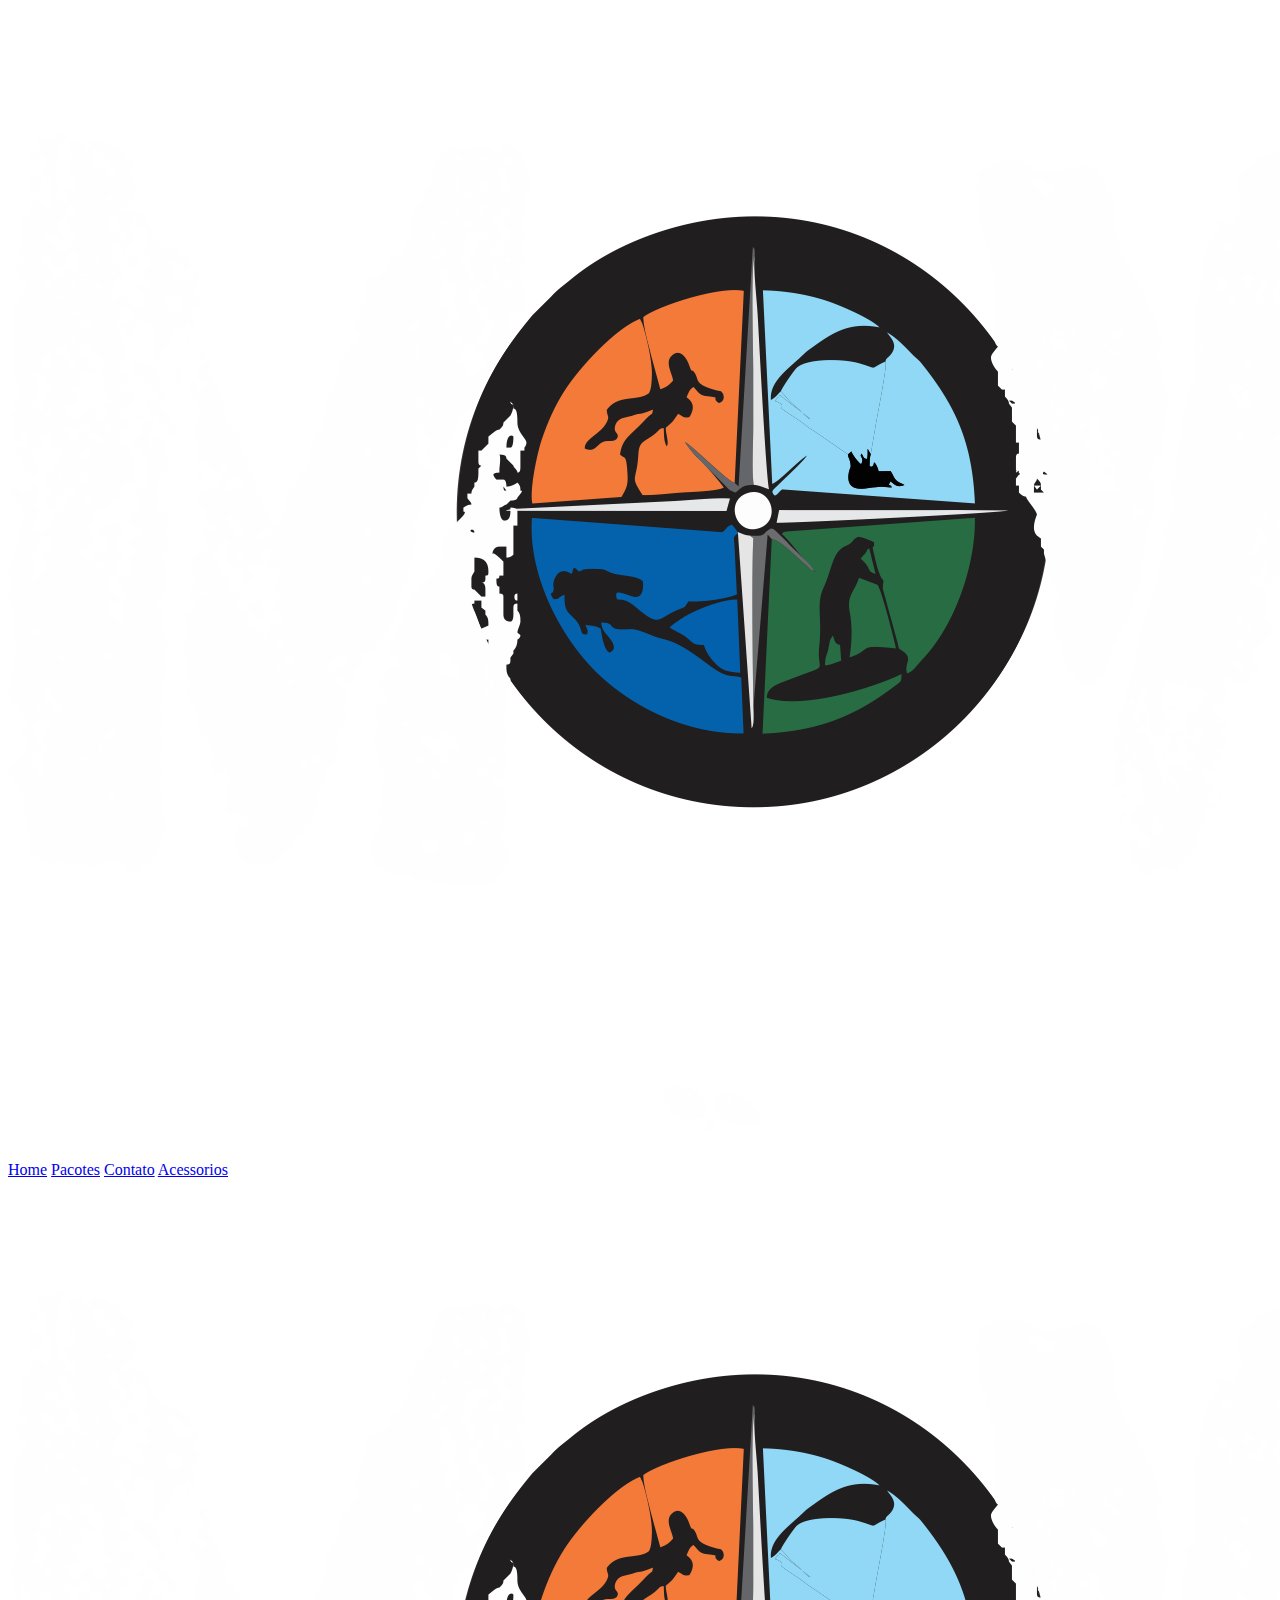
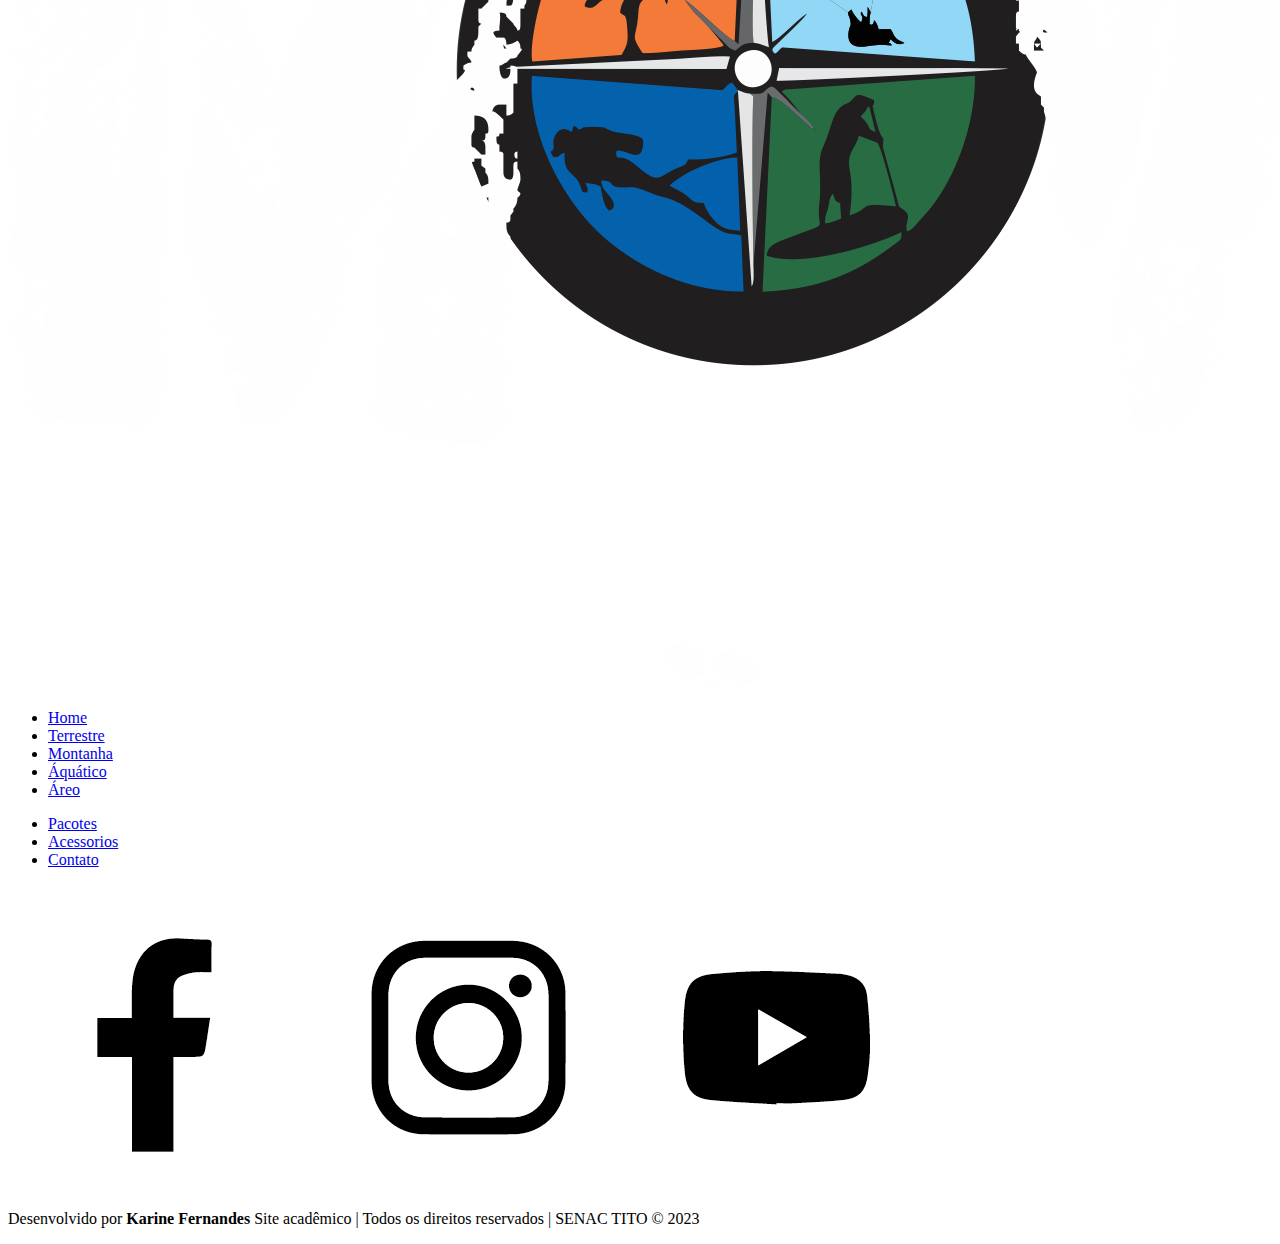
==== acessorios.html @ 0ac5509e "site radical" ====
<!DOCTYPE html>
<html lang="pt-br">
<head>
    <meta charset="UTF-8">
    <meta http-equiv="X-UA-Compatible" content="IE=edge">
    <meta name="viewport" content="width=device-width, initial-scale=1.0">
    <title>Document</title>
</head>
<body>
    <header id="topo">
        <div>
            <h1>
                <a href="index.html"><img src="imagem/logo.png" alt="logotipo"></a>
            </h1>
            <nav>
                <a href="index.html" tabindex="1">Home</a>
                <a href="pacotes.html" tabindex="3">Pacotes</a>
                <a href="contato.html" tabindex="2">Contato</a>
                <a href="acessorios.html" tabindex="4">Acessorios</a>
            </nav>
        </div>
    </header>

    <main>
    
    </main>

    <footer class="rodape">
        <div class="rodape_conteudo">
            <div class="logo_rodape">
                <a href="index.html"><img src="imagem/logo.png" alt="logotipo"></a>
            </div>
            <div class="menu_rodape">
                <ul>
                    <li><a href="index.html">Home</a></li>
                    <li><a href="#">Terrestre</a></li>
                    <li><a href="#">Montanha</a></li>
                    <li><a href="#">Áquático</a></li>
                    <li><a href="#">Áreo</a></li>
                </ul>
            </div>

            <div class="menu_rodape">
                <ul>
                    <li><a href="pacotes.html">Pacotes</a></li>
                    <li><a href="acessorios.html">Acessorios</a></li>
                    <li><a href="contato.html">Contato</a></li>
                </ul>
            </div>

            <div class="redes">
                <aside>
                    <img src="imagem/facebook.png" alt=" logo do Facebook">
                    <img src="imagem/insta.png" alt=" logo do Instagram">
                    <img src="imagem/youtube.png" alt=" logo do Youtube">
                </aside>
            </div>
        </div>

        <div class="assinatura">
            <p>Desenvolvido por <b>Karine Fernandes</b> Site acadêmico | Todos os direitos reservados | SENAC TITO &copy; 2023</p>
        </div>
    </footer>


</body>
</html>
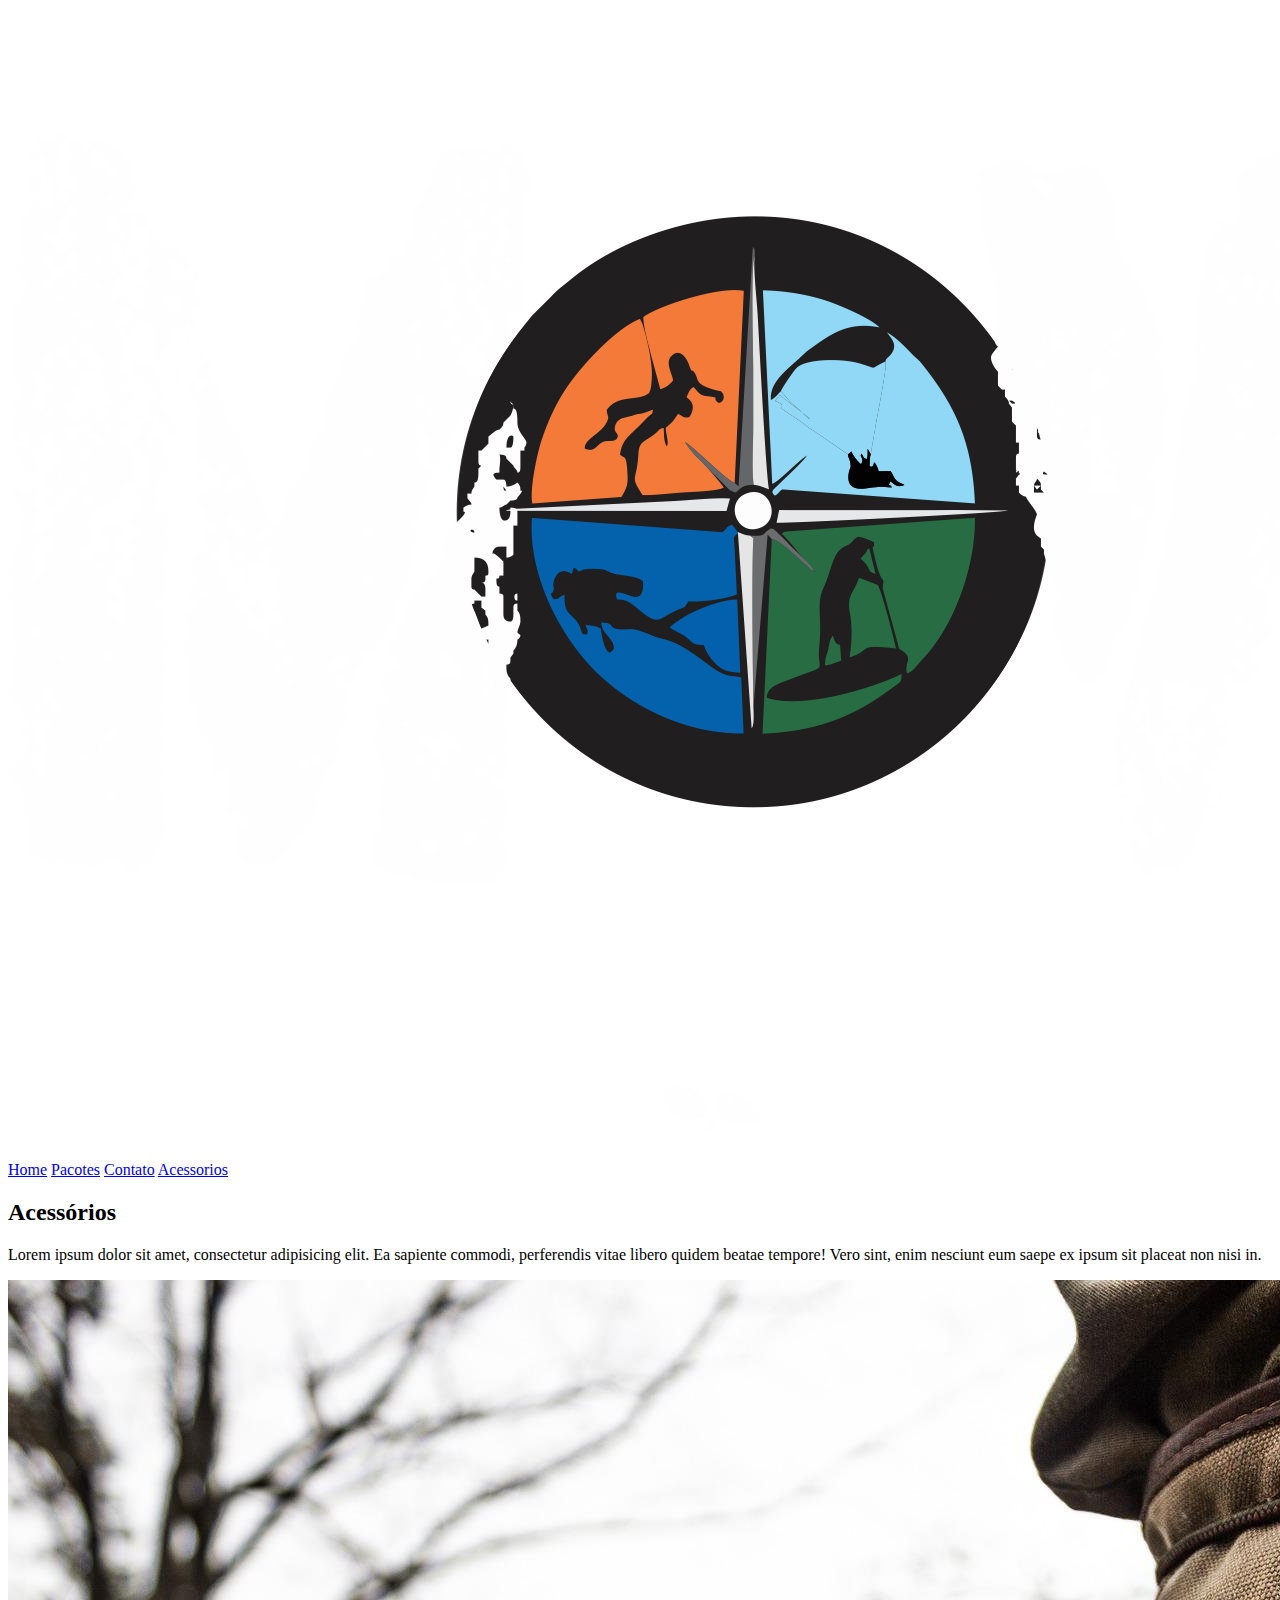
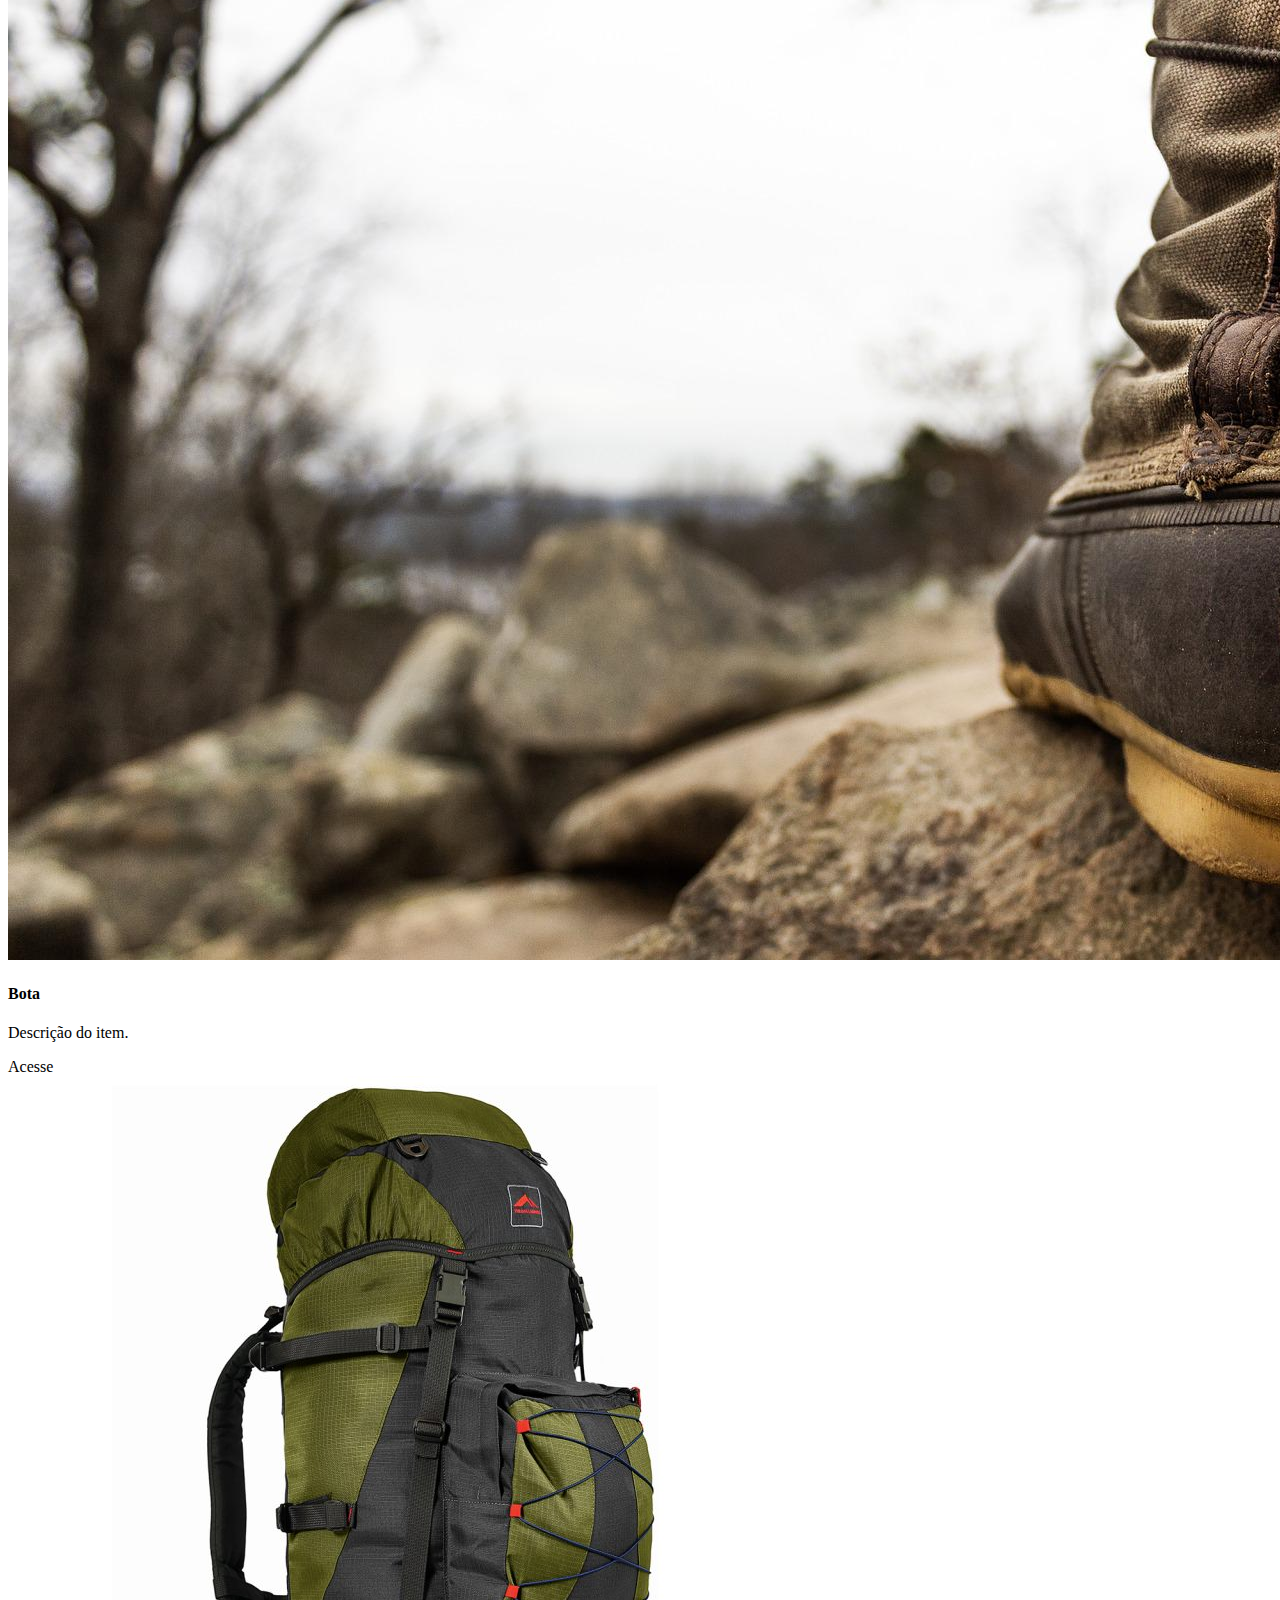
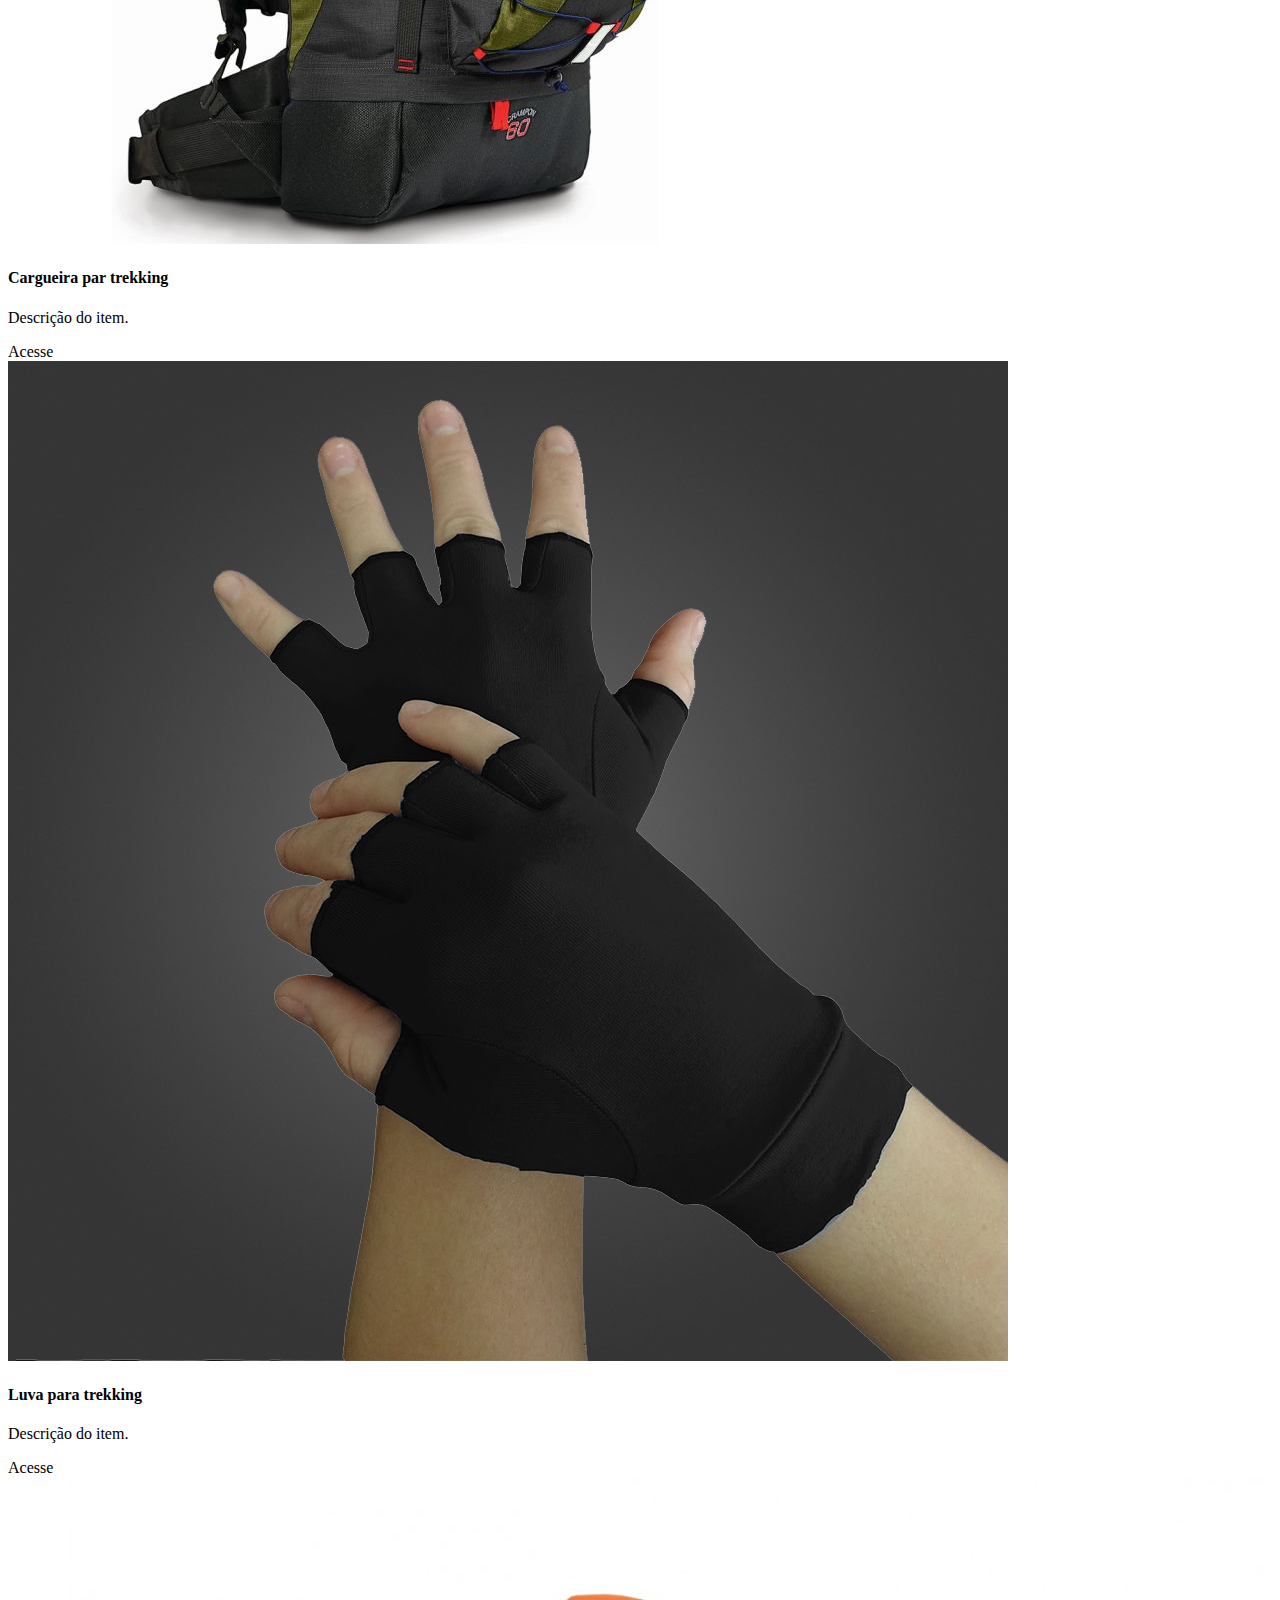
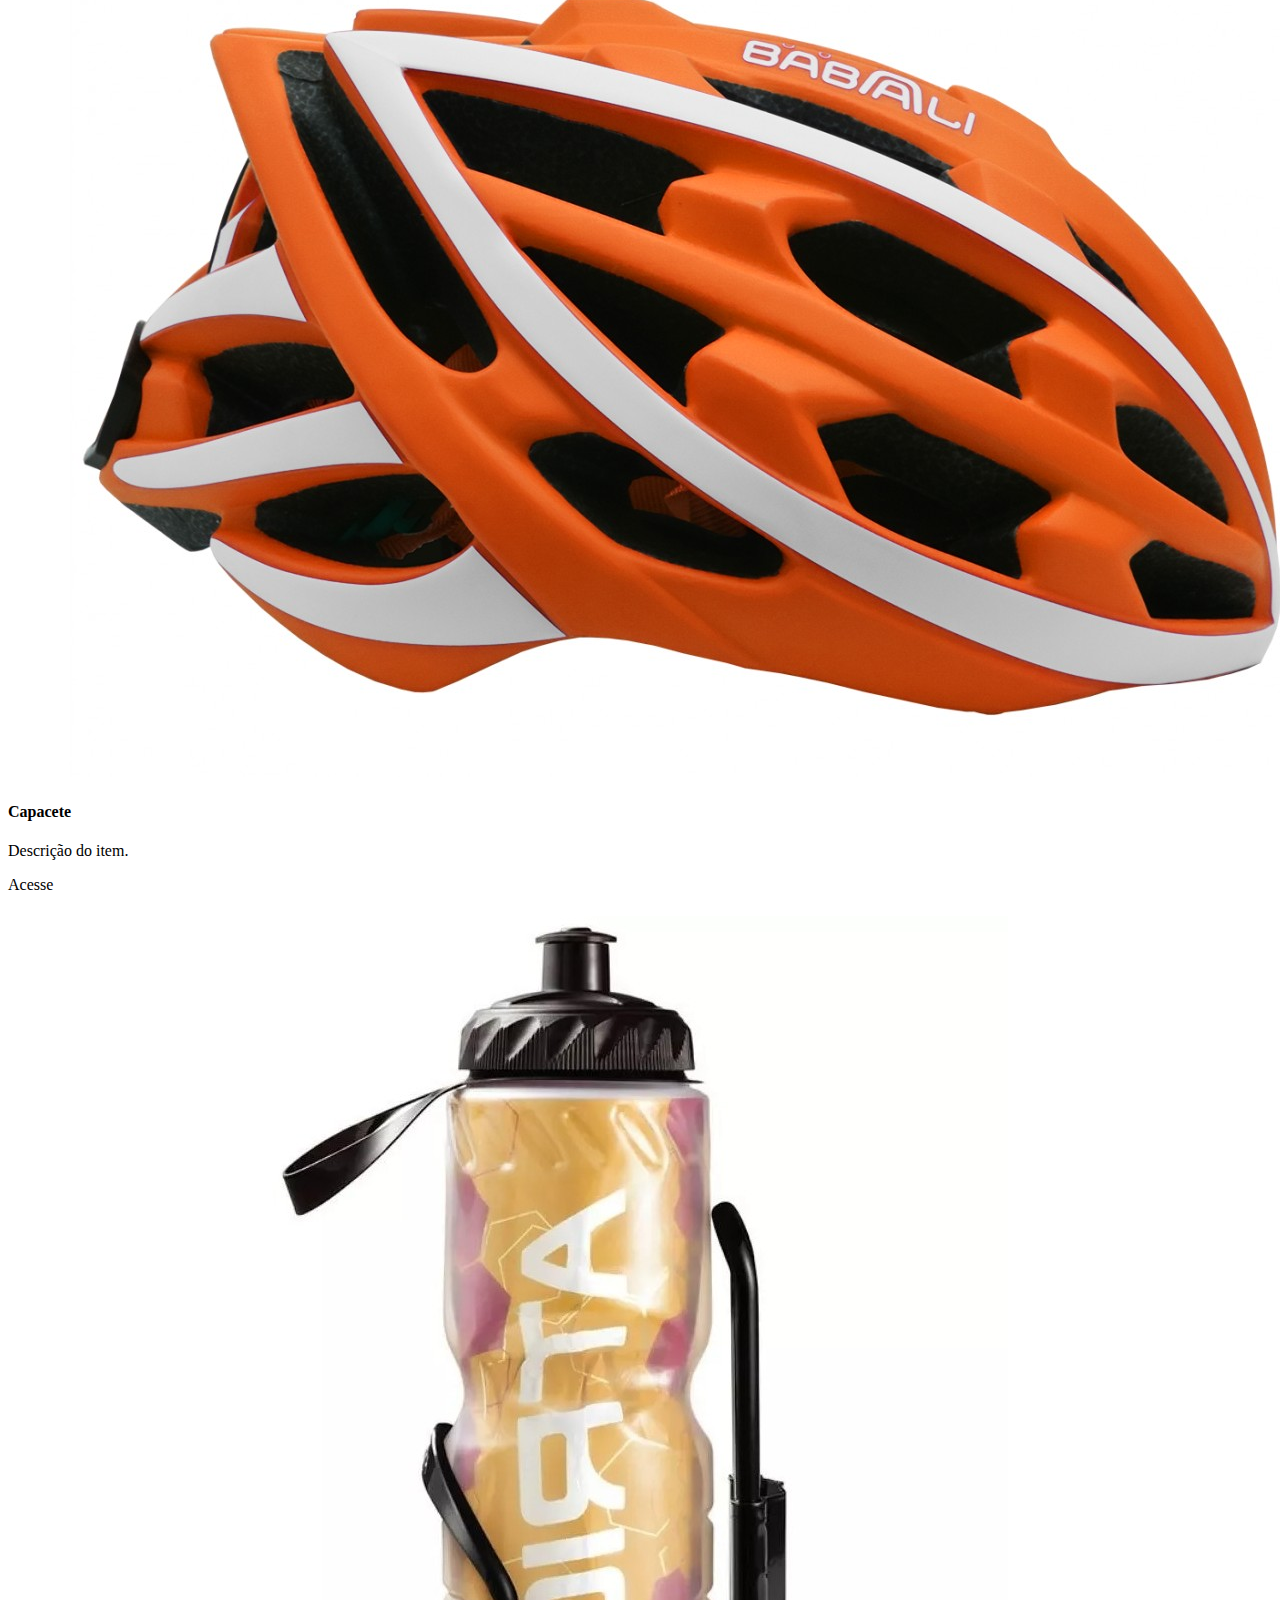
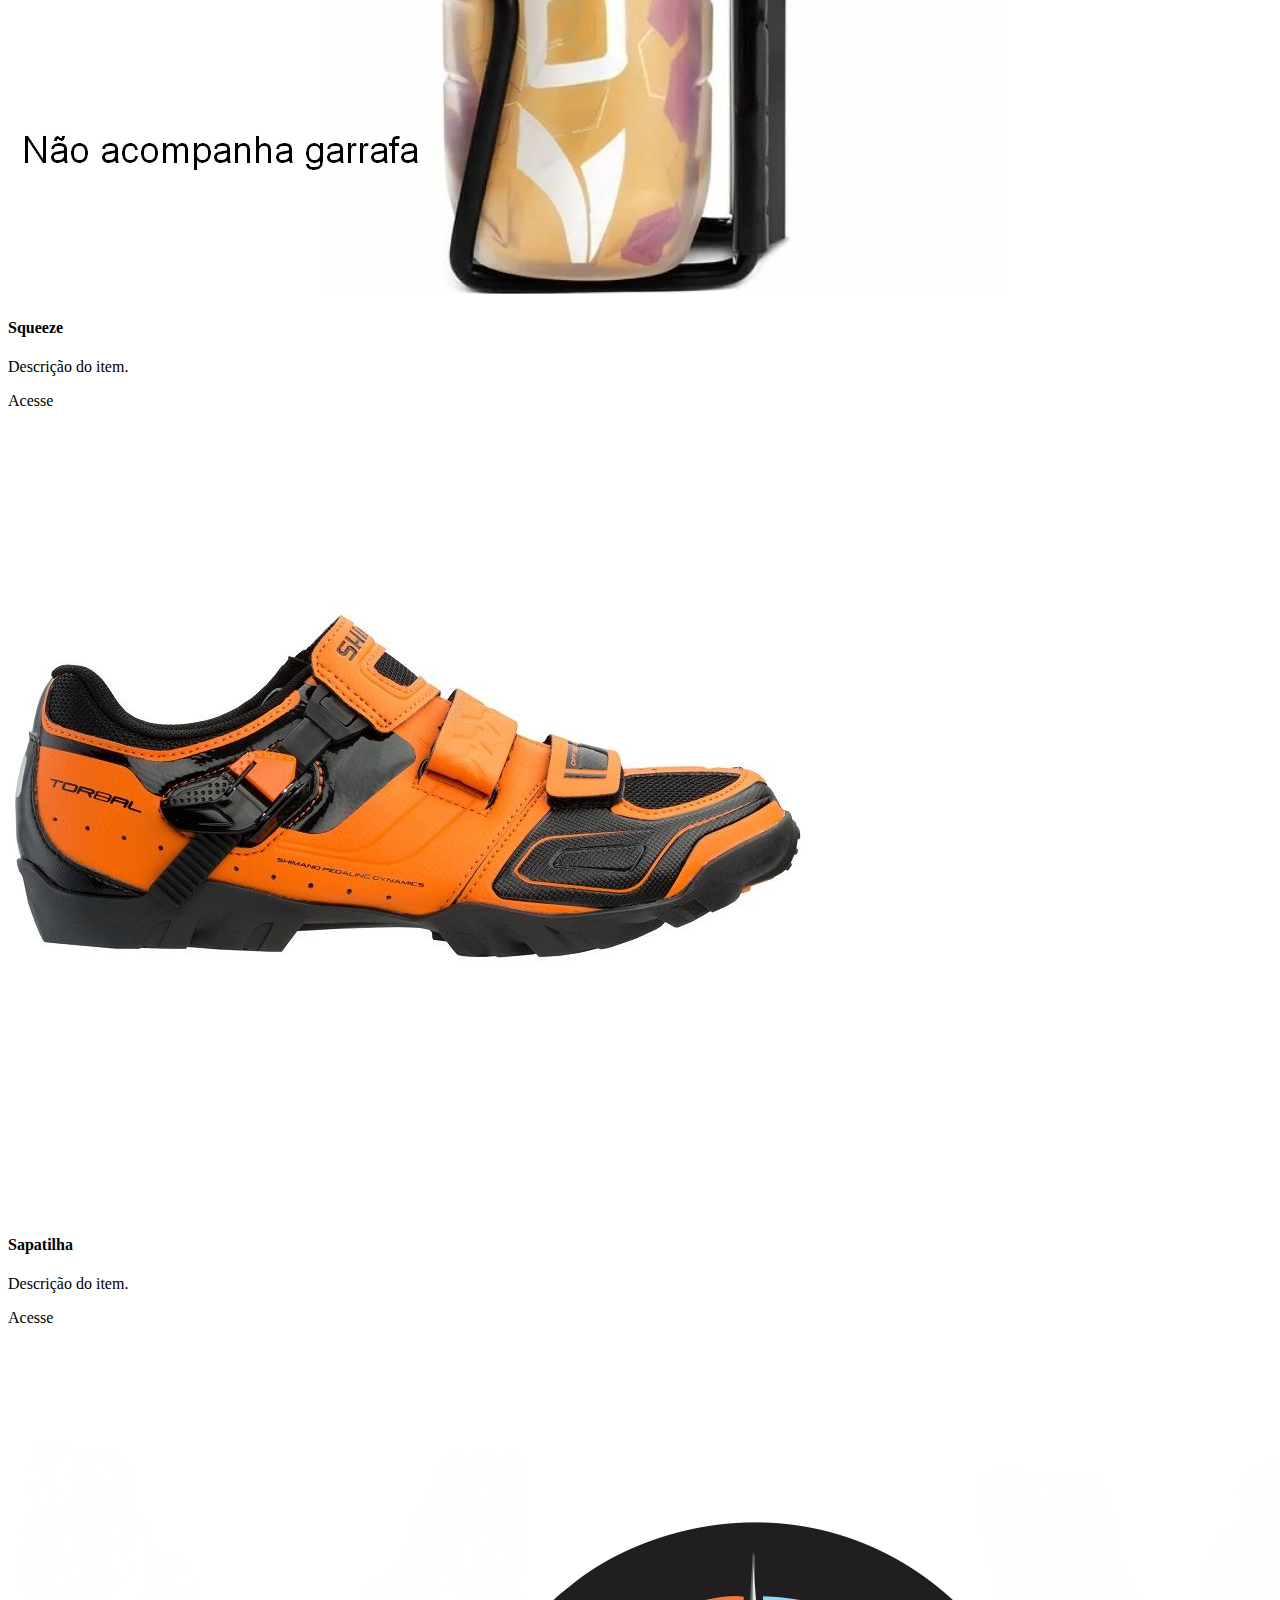
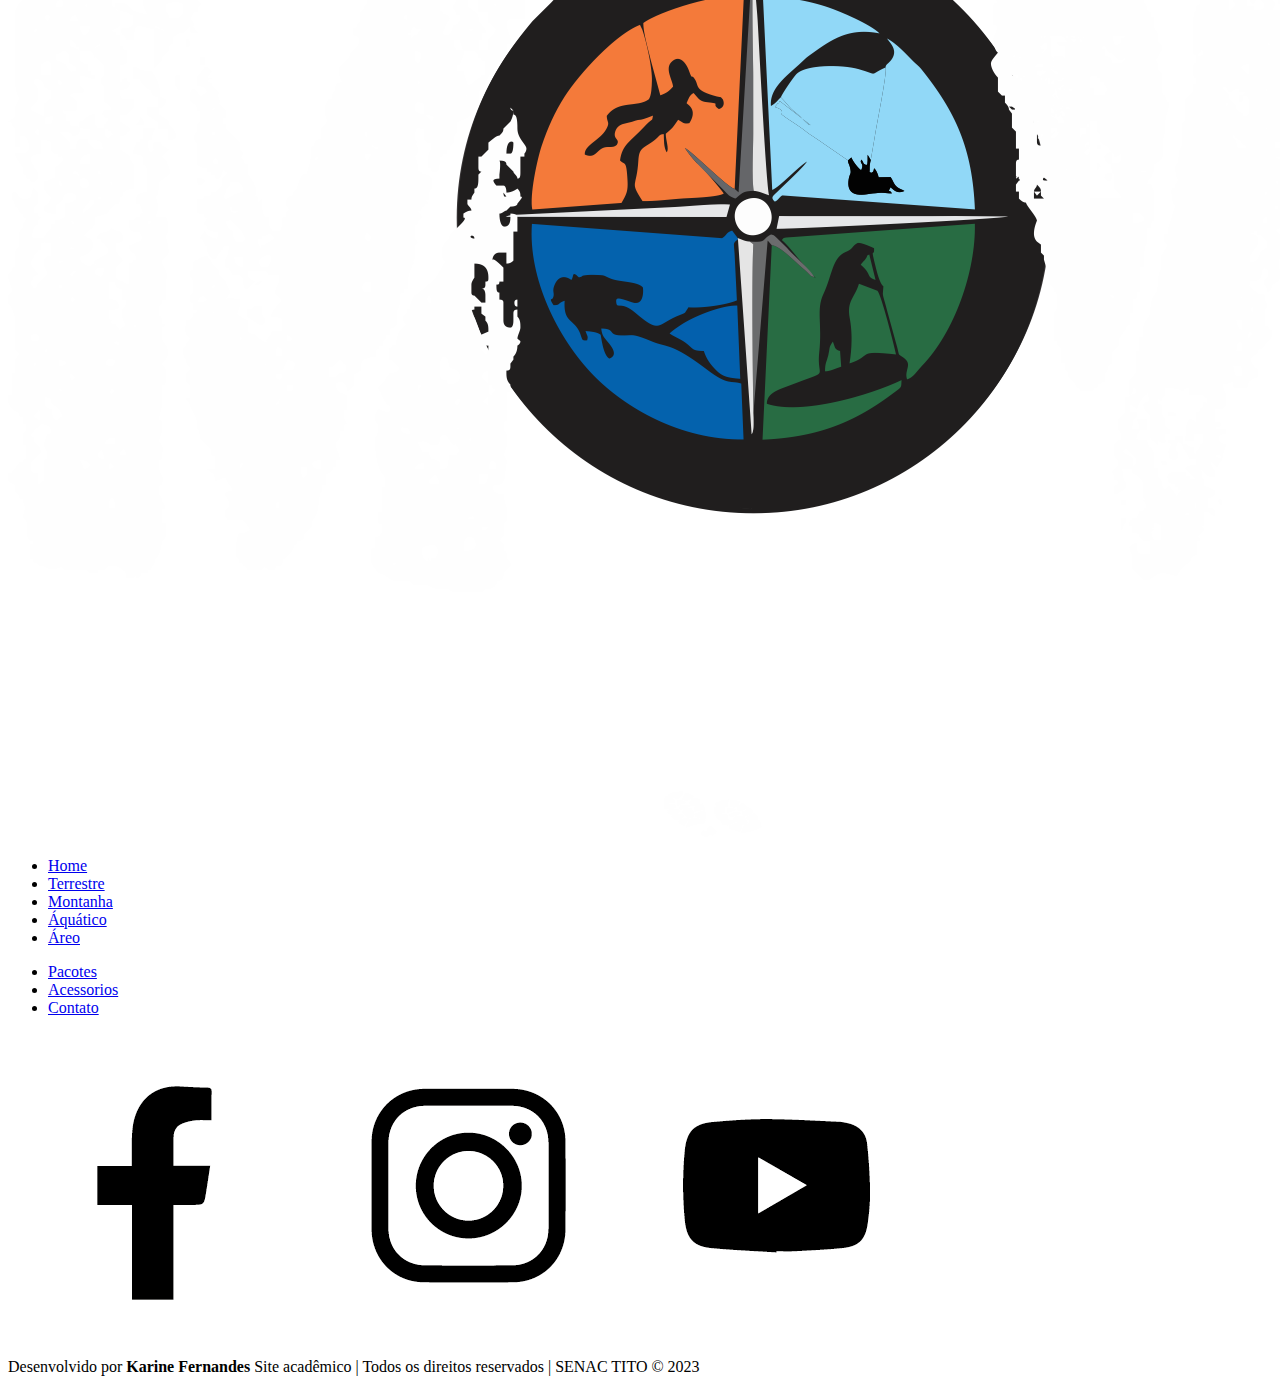
==== commit 01b6f99a: "pastas" ====
--- a/acessorios.html
+++ b/acessorios.html
@@ -1,11 +1,13 @@
 <!DOCTYPE html>
 <html lang="pt-br">
+
 <head>
     <meta charset="UTF-8">
     <meta http-equiv="X-UA-Compatible" content="IE=edge">
     <meta name="viewport" content="width=device-width, initial-scale=1.0">
     <title>Document</title>
 </head>
+
 <body>
     <header id="topo">
         <div>
@@ -21,8 +23,78 @@
         </div>
     </header>
 
-    <main>
-    
+    <main id="conteudo">
+        <div class="conteudo-info">
+            <article>
+                <h2 class="titulo">Acessórios</h2>
+                <p>Lorem ipsum dolor sit amet, consectetur adipisicing elit. Ea sapiente commodi, perferendis vitae
+                    libero quidem beatae tempore! Vero sint, enim nesciunt eum saepe ex ipsum sit placeat non nisi in.
+                </p>
+                <div class="acessorios">
+
+                    <div class="produtos">
+                        <div class="img-produto">
+                            <img src="imagem/bota.jpg" alt="produto bota">
+                        </div>
+                        <h4>Bota</h4>
+                        <p>Descrição do item.</p>
+                        <div class="acesse">Acesse</div>
+                    </div>
+
+                    <div class="produtos">
+                        <div class="img-produto">
+                            <img src="imagem/mochila.jpg" alt="produto mochila">
+                        </div>
+                        <h4>Cargueira par trekking</h4>
+                        <p>Descrição do item.</p>
+                        <div class="acesse">Acesse</div>
+                    </div>
+
+                    <div class="produtos">
+                        <div class="img-produto">
+                            <img src="imagem/luvas.jpg" alt="produto luva">
+                        </div>
+                        <h4>Luva para trekking</h4>
+                        <p>Descrição do item.</p>
+                        <div class="acesse">Acesse</div>
+                    </div>
+                </div>
+
+
+                <div class="acessorios">
+
+                    <div class="produtos">
+                        <div class="img-produto">
+                            <img src="imagem/capacete.jpg" alt="produto capacete">
+                        </div>
+                        <h4>Capacete</h4>
+                        <p>Descrição do item.</p>
+                        <div class="acesse">Acesse</div>
+                    </div>
+
+                    <div class="produtos">
+                        <div class="img-produto">
+                            <img src="imagem/squeeze.jpg" alt="produto squeeze">
+                        </div>
+                        <h4>Squeeze</h4>
+                        <p>Descrição do item.</p>
+                        <div class="acesse">Acesse</div>
+                    </div>
+
+                    <div class="produtos">
+                        <div class="img-produto">
+                            <img src="imagem/sapatilha-escalada.jpg" alt="produto sapatila para escalada">
+                        </div>
+                        <h4>Sapatilha</h4>
+                        <p>Descrição do item.</p>
+                        <div class="acesse">Acesse</div>
+                    </div>
+
+                </div>
+
+            </article>
+        </div>
+
     </main>
 
     <footer class="rodape">
@@ -58,10 +130,12 @@
         </div>
 
         <div class="assinatura">
-            <p>Desenvolvido por <b>Karine Fernandes</b> Site acadêmico | Todos os direitos reservados | SENAC TITO &copy; 2023</p>
+            <p>Desenvolvido por <b>Karine Fernandes</b> Site acadêmico | Todos os direitos reservados | SENAC TITO
+                &copy; 2023</p>
         </div>
     </footer>
 
 
 </body>
+
 </html>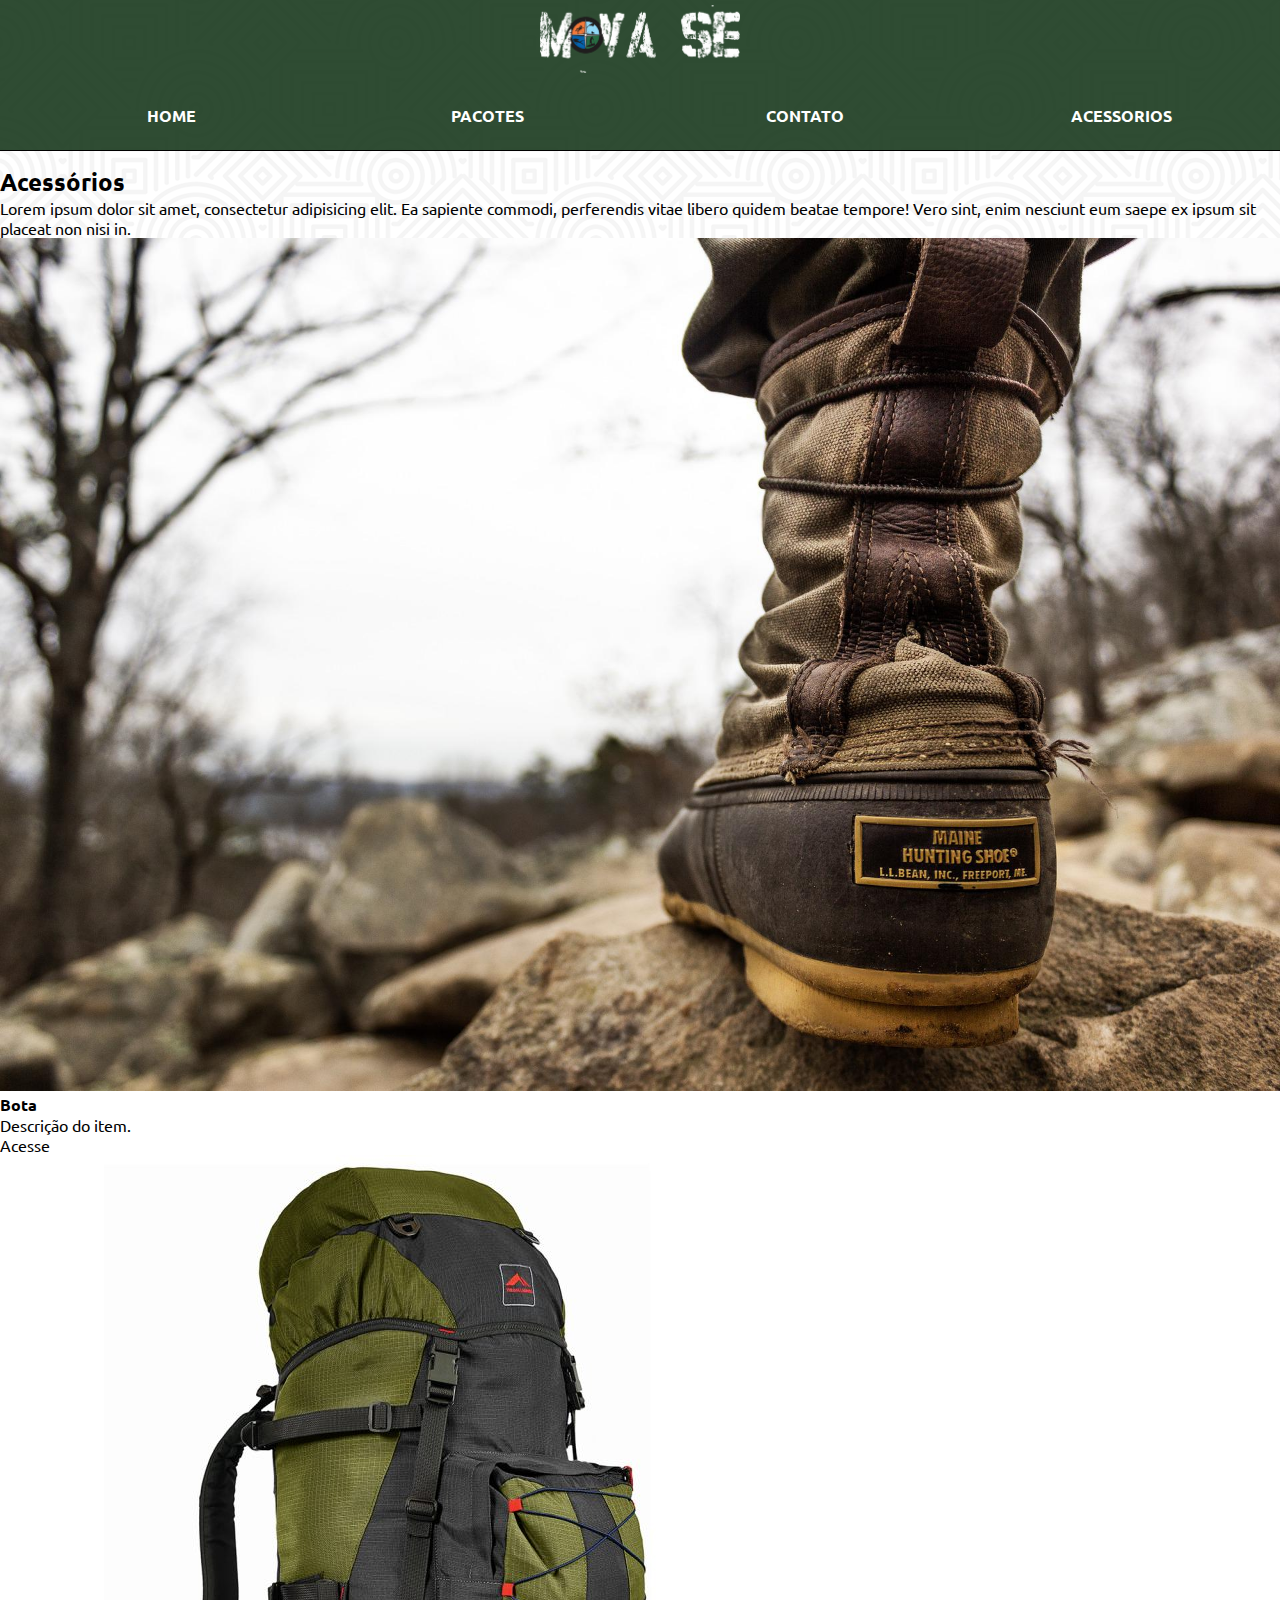
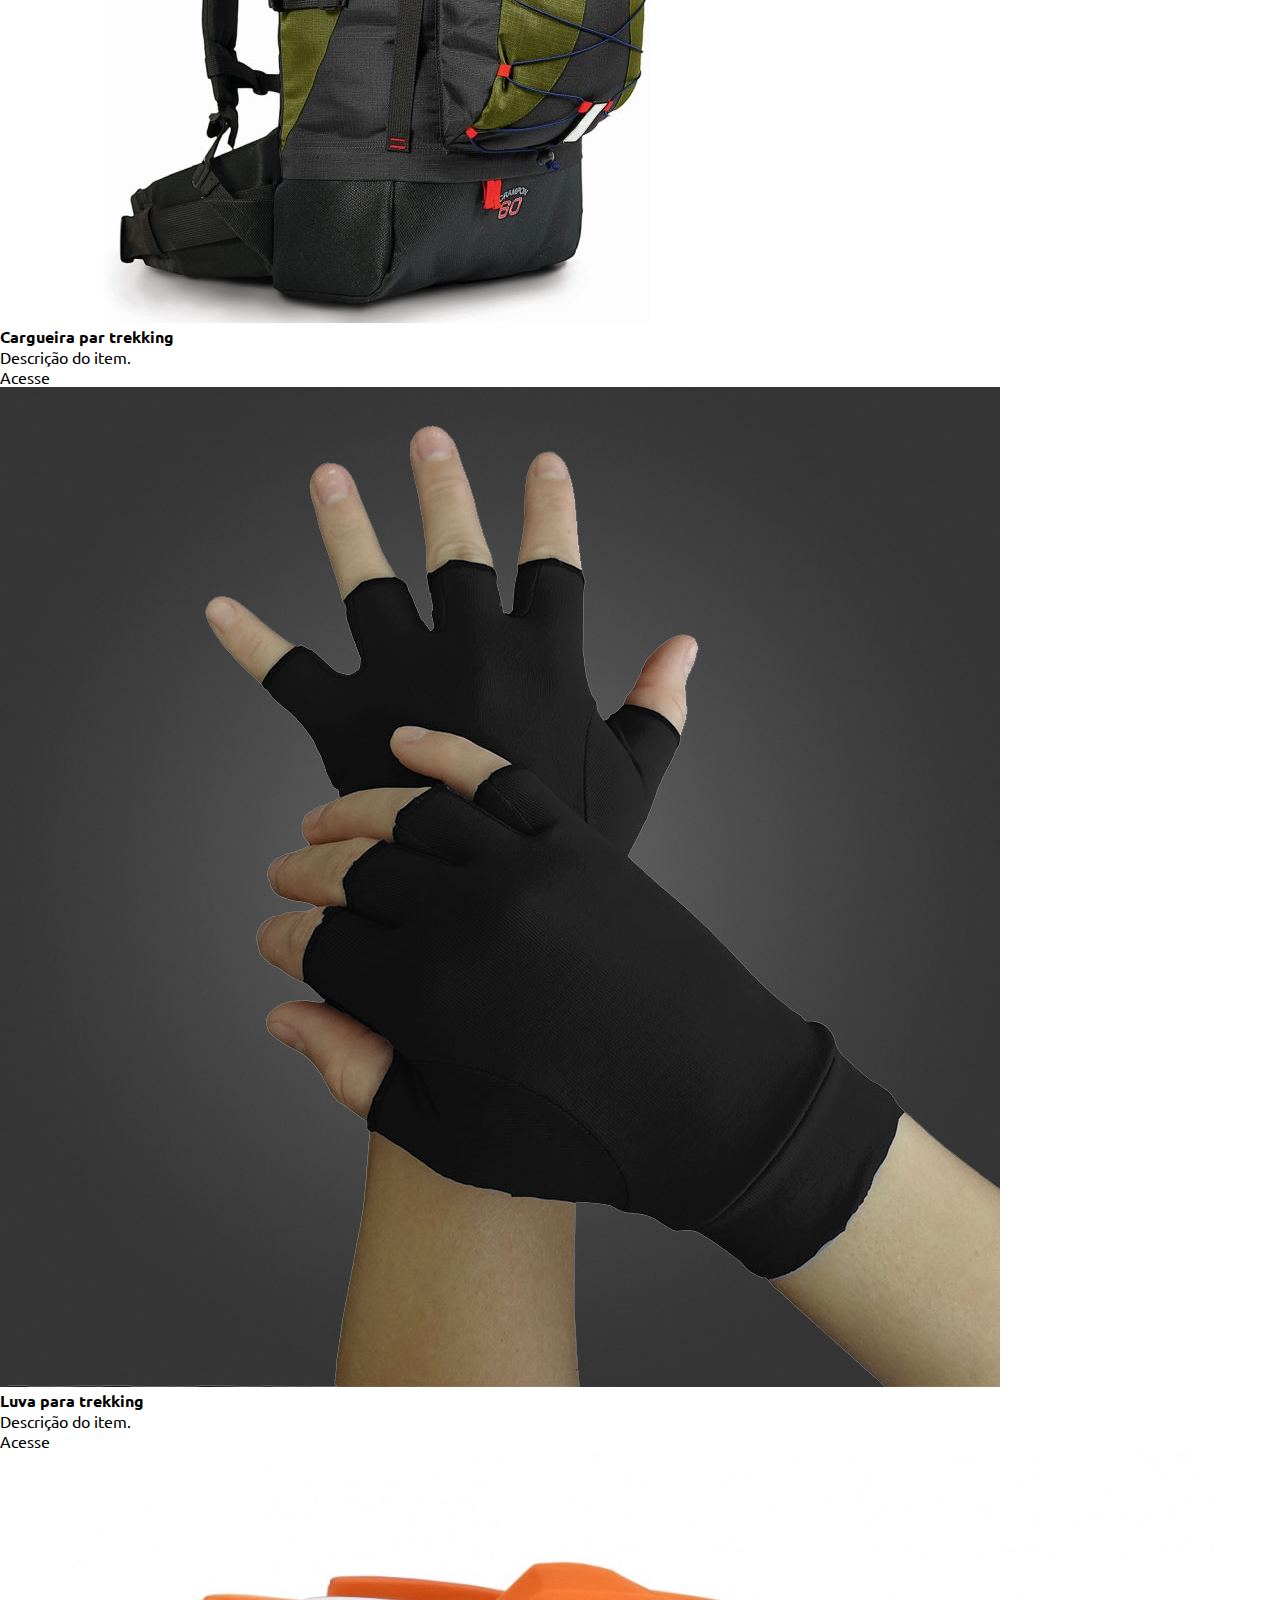
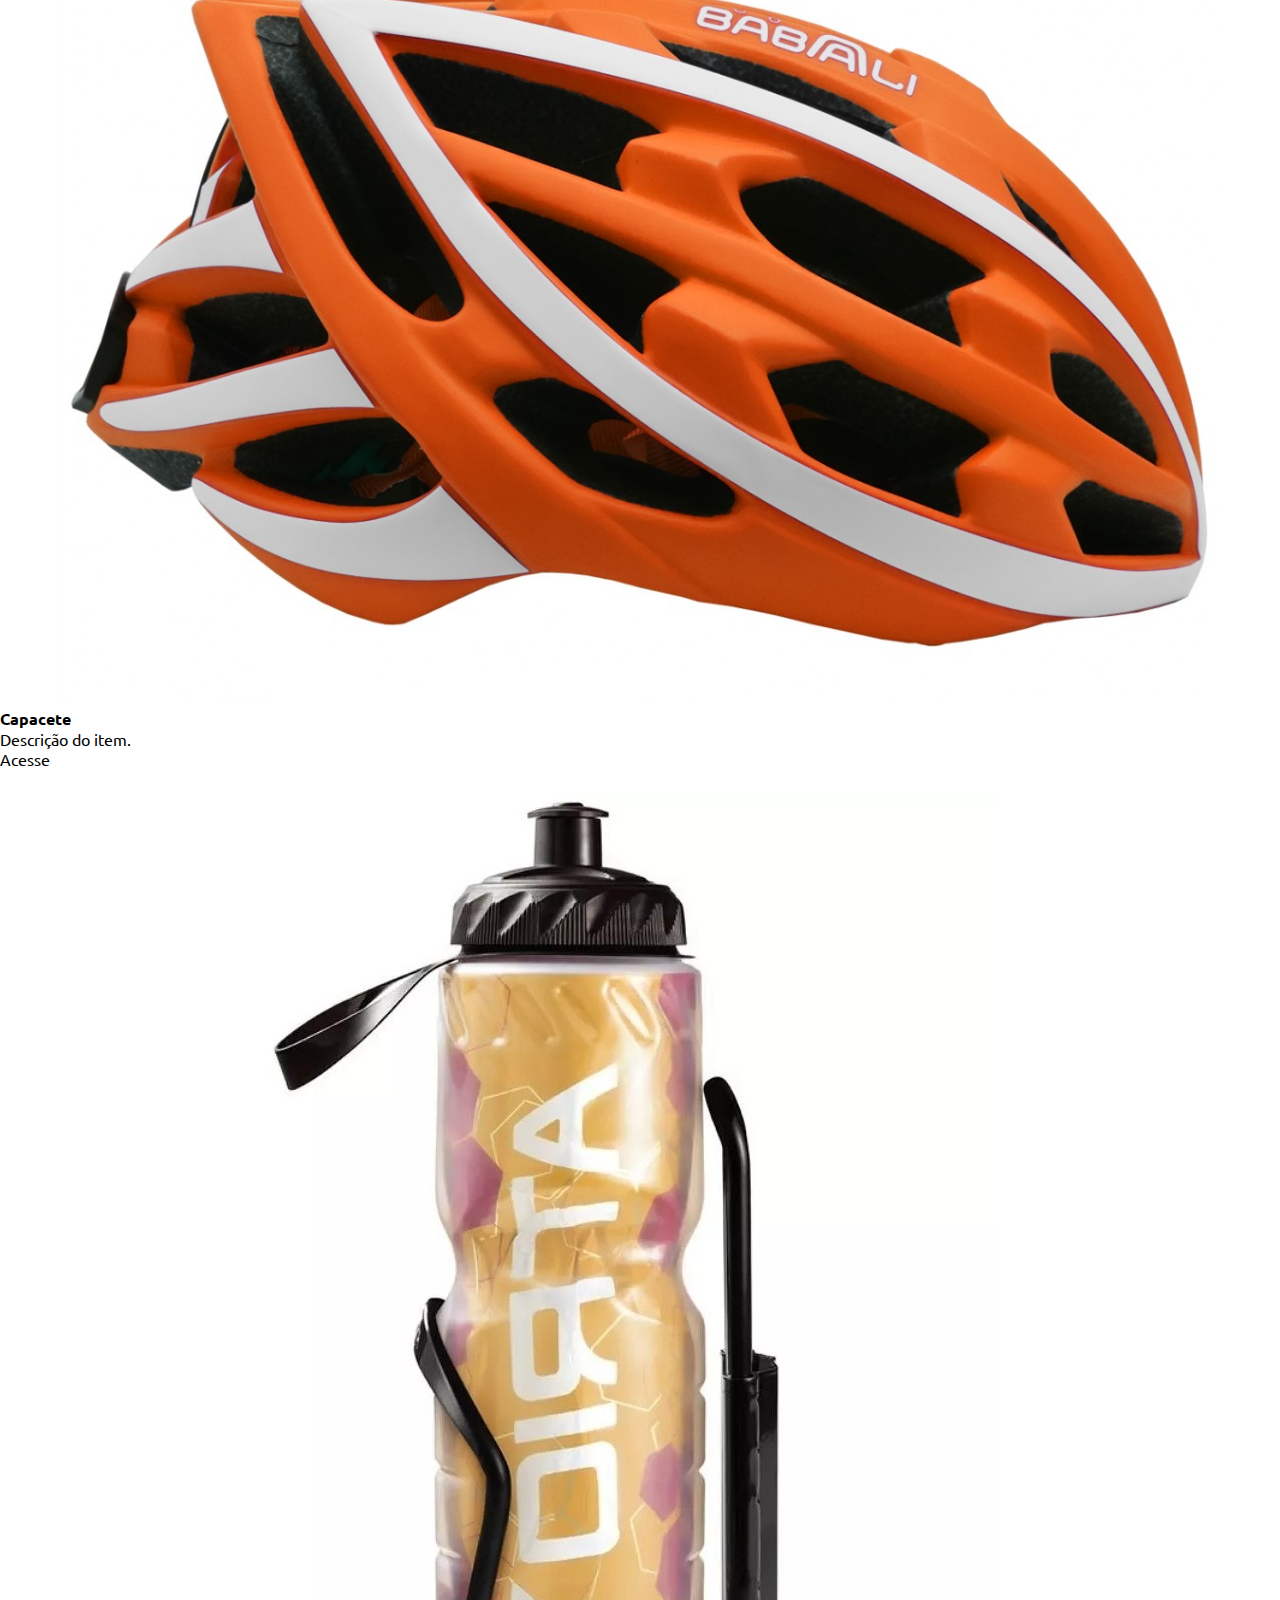
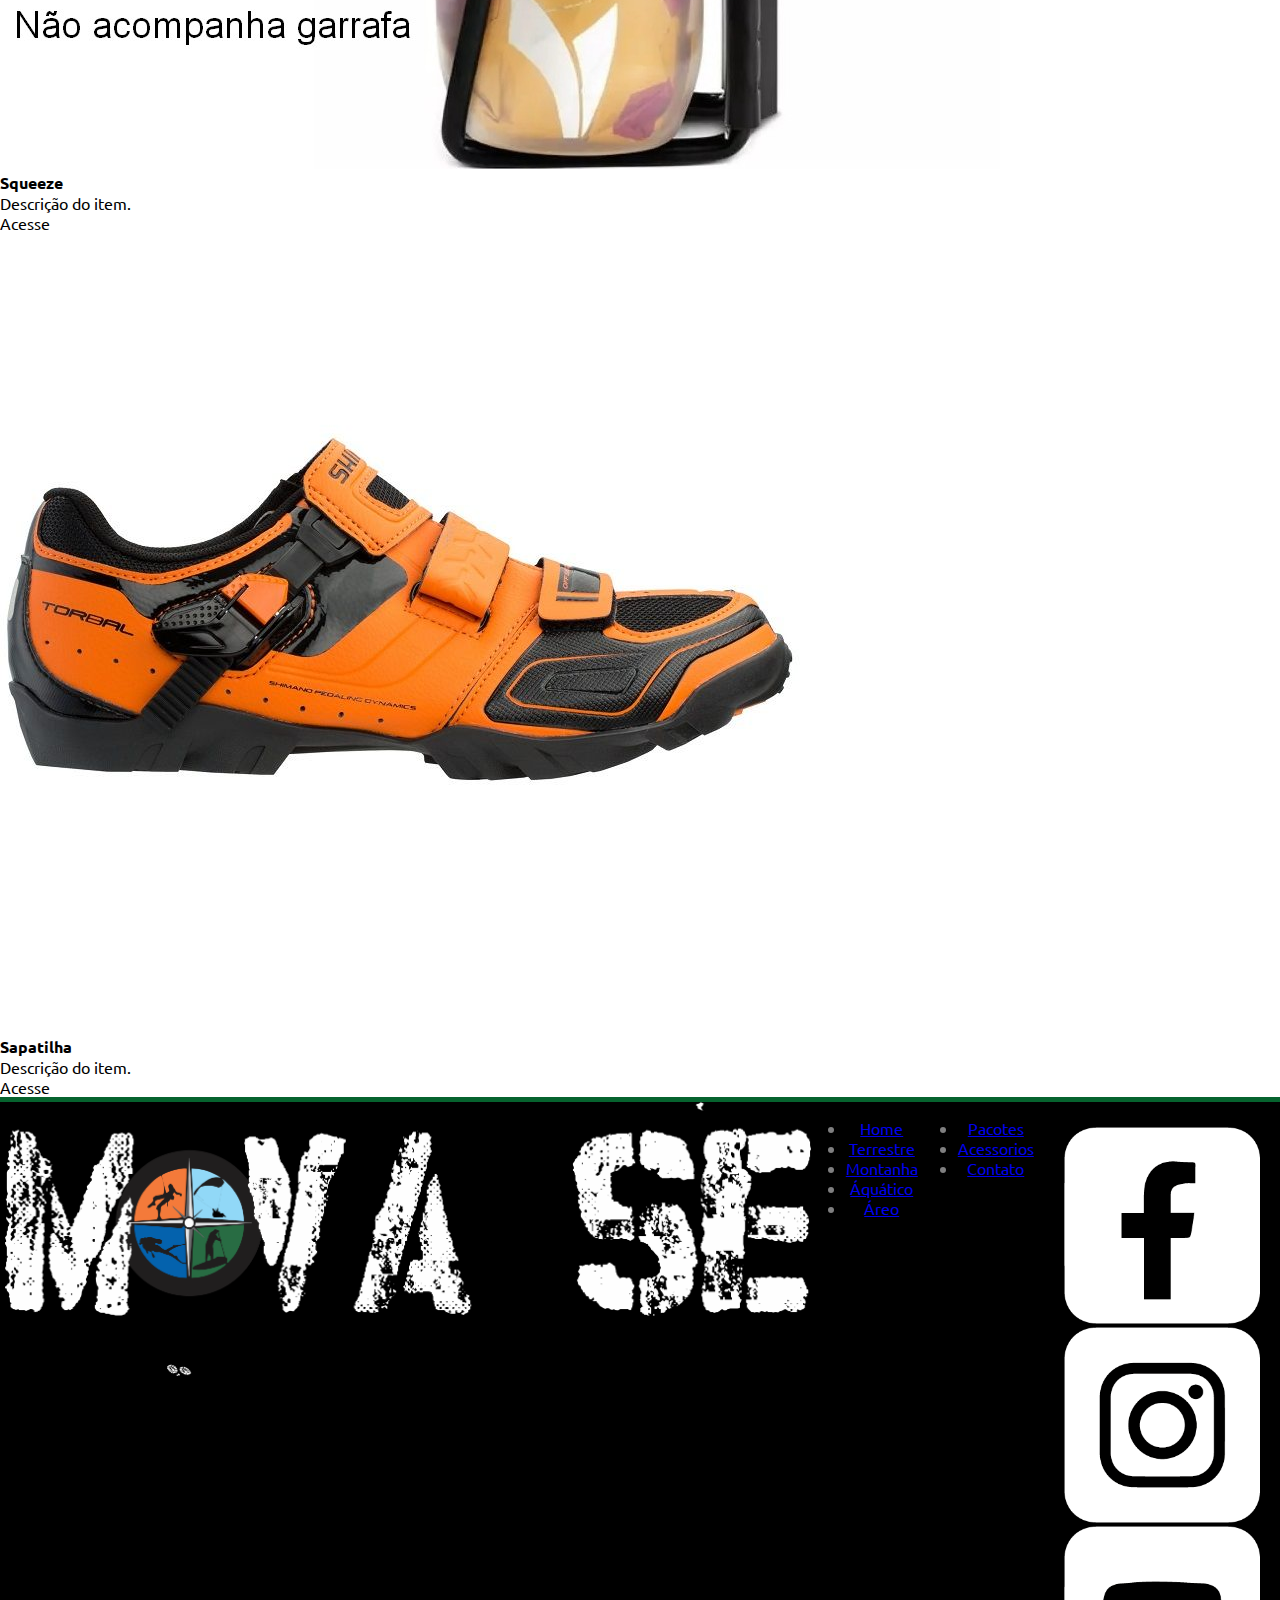
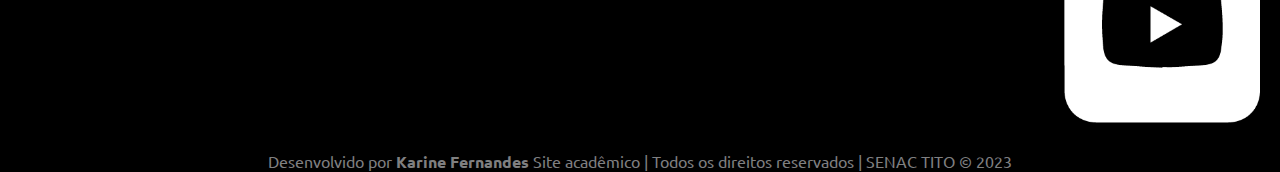
==== commit 7e7b3bfe: "css" ====
--- a/acessorios.html
+++ b/acessorios.html
@@ -5,7 +5,8 @@
     <meta charset="UTF-8">
     <meta http-equiv="X-UA-Compatible" content="IE=edge">
     <meta name="viewport" content="width=device-width, initial-scale=1.0">
-    <title>Document</title>
+    <link rel="stylesheet" href="css/estilo.css">
+    <title>Acessorios</title>
 </head>
 
 <body>
--- a/css/estilo.css
+++ b/css/estilo.css
@@ -0,0 +1,90 @@
+@charset "utf-8";
+@import url('https://fonts.googleapis.com/css2?family=Ubuntu:wght@300&display=swap');
+
+/* 
+primeiro fazer o mobile
+posteriomente, criarmos as medidas queries com os ajustes necessarios para telas grandes
+*/
+body{
+    font-family: 'Ubuntu', sans-serif;
+    background-image: url(../imagem/hypnotize.png);
+    background-attachment: fixed;
+    margin: 0;
+    padding: 0;
+    width: 100%;
+}
+
+h1, h2, h4, p, figure{
+    margin: 0;
+    padding: 0;
+}
+
+img{
+    max-width: 100%;
+}
+
+#topo{
+    background-color: rgba(24, 56, 29, 0.9);
+    border-bottom: solid 1px;
+    text-align: center;
+    margin-bottom: 15px;
+}
+
+h1 img{
+margin-top: 5px;
+width: 200px;
+}
+
+nav{
+    min-height: 40px;
+    display: flex;
+    justify-content: center;
+    align-content: center;
+    text-transform: uppercase;
+    font-weight: bold;
+    line-height: 40px;
+    padding-left:1% ;
+}
+
+nav a:link, nav a:visited{
+    text-decoration: none;
+    color: white;
+    transition: background-color 1s;
+    padding: 14px 25px;
+    min-height: inherit;
+    display: flex;
+    justify-content: center;
+    align-items: center;
+    width: 23%;
+}
+
+nav a:hover, nav a:focus{
+    background-color: #a98e12;
+    color: #000;
+    border-radius: 5%;
+    transition: background-color 1s;
+}
+
+/* regras para o Rodapé*/
+.rodape{
+    border-top: solid #06632e 5px;
+    background-color: #000;
+    color: #7f7f80;
+    text-align: center;
+    width: 100%;
+}
+
+.rodape aside{
+    margin: 25px;
+}
+
+.rodape img{
+    margin-left: 5px;
+    margin-right: 5px;
+}
+
+.rodape_conteudo{
+    display: flex;
+    justify-content: center;
+    align-content: center;
+}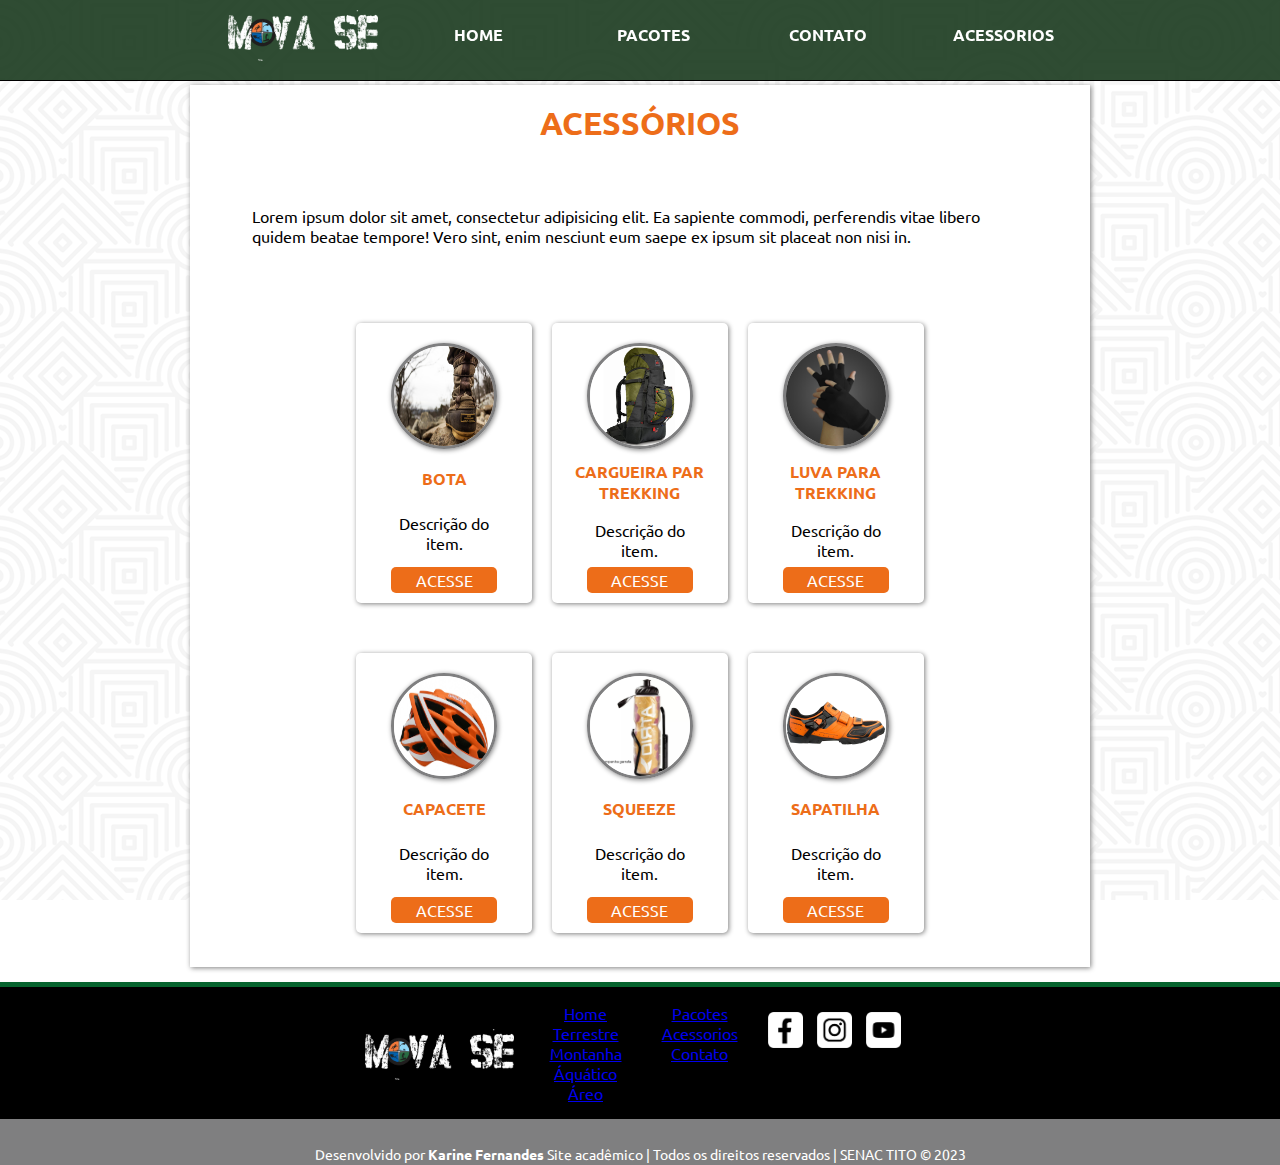
==== commit c252fb04: "trabalhando com php" ====
--- a/acessorios.html
+++ b/acessorios.html
@@ -99,9 +99,9 @@
     </main>
 
     <footer class="rodape">
-        <div class="rodape_conteudo">
-            <div class="logo_rodape">
-                <a href="index.html"><img src="imagem/logo.png" alt="logotipo"></a>
+        <div class="rodape-conteudo">
+            <div id="logo-rodape">
+                <a href="index.html"><img src="imagem/logo.png" alt="Logotipo"></a>
             </div>
             <div class="menu_rodape">
                 <ul>
--- a/css/estilo.css
+++ b/css/estilo.css
@@ -1,11 +1,21 @@
 @charset "utf-8";
 @import url('https://fonts.googleapis.com/css2?family=Ubuntu:wght@300&display=swap');
 
-/* 
-primeiro fazer o mobile
-posteriomente, criarmos as medidas queries com os ajustes necessarios para telas grandes
+/*
+Criando regras usando o fluxo de trabalho MOBILE FIRST
+
+Todas as regras declaradas a partir deste ponto serão voltadas ao site com 
+telas  mobile/pequenas.
+
+Posteriomente, criaremos as Medias Queries com somente os ajustes necessários
+para a exibição de em telas grandes/desktop.
+
+OBS: regras criadas nesta abordagem, também serão válidas para o site como
+um todo, ou seja, independente do tamanho da tela que será exibido.
+
 */
-body{
+/*Regras gerais*/
+body {
     font-family: 'Ubuntu', sans-serif;
     background-image: url(../imagem/hypnotize.png);
     background-attachment: fixed;
@@ -14,28 +24,34 @@
     width: 100%;
 }
 
-h1, h2, h4, p, figure{
+h1,
+h2,
+h3,
+h4,
+p,
+figure {
     margin: 0;
     padding: 0;
 }
 
-img{
+img {
     max-width: 100%;
 }
 
-#topo{
+/*Regras para o topo*/
+#topo {
     background-color: rgba(24, 56, 29, 0.9);
     border-bottom: solid 1px;
     text-align: center;
     margin-bottom: 15px;
 }
 
-h1 img{
-margin-top: 5px;
-width: 200px;
-}
-
-nav{
+h1 img {
+    margin-top: 5px;
+    width: 200px;
+}
+
+nav {
     min-height: 40px;
     display: flex;
     justify-content: center;
@@ -43,10 +59,11 @@
     text-transform: uppercase;
     font-weight: bold;
     line-height: 40px;
-    padding-left:1% ;
-}
-
-nav a:link, nav a:visited{
+    padding-left: 1%;
+}
+
+nav a:link,
+nav a:visited {
     text-decoration: none;
     color: white;
     transition: background-color 1s;
@@ -58,33 +75,483 @@
     width: 23%;
 }
 
-nav a:hover, nav a:focus{
-    background-color: #a98e12;
+nav a:hover,
+nav a:focus {
+    background-color: #A98E12;
     color: #000;
+    transition: background-color 1s;
     border-radius: 5%;
-    transition: background-color 1s;
-}
-
-/* regras para o Rodapé*/
-.rodape{
-    border-top: solid #06632e 5px;
+}
+
+/*Regras do Rodapé*/
+.rodape {
+    border-top: solid #06632E 5px;
     background-color: #000;
-    color: #7f7f80;
+    color: #7F7F80;
     text-align: center;
     width: 100%;
 }
 
-.rodape aside{
+.rodape p {
+    font-size: 14px;
+}
+
+.rodape aside {
     margin: 25px;
 }
 
-.rodape img{
+.rodape img {
     margin-left: 5px;
     margin-right: 5px;
 }
 
-.rodape_conteudo{
+.rodape-conteudo {
     display: flex;
     justify-content: center;
     align-content: center;
-}+}
+
+.rodape-conteudo ul {
+    list-style: none;
+}
+
+#logo-rodape {
+    min-width: 146px;
+    width: 150px;
+    margin-top: 42px;
+    margin-left: 10px;
+}
+
+.menu-rodape a {
+    text-decoration: none;
+    color: #7F7F80;
+}
+
+.menu-rodape a:hover {
+    color: #fff;
+}
+
+.redes img {
+    min-width: 35px;
+    width: 35px;
+}
+
+.redes ul {
+    display: flex;
+    text-align: center;
+}
+
+.redes li {
+    width: 15%;
+    padding: 3%;
+}
+
+.assinatura {
+    color: #fff;
+    background-color: #7F7F80;
+    text-align: center;
+    height: 50px;
+    padding: 1%;
+}
+
+.assinatura p {
+    padding-top: 3%;
+}
+
+/*Regra para a área de conteúdo principal.
+Definimos uma largura máxima um pouco menor do que a tela 
+toda e centralizamos com a margem em automático. */
+#conteudo {
+    max-width: 95%;
+    margin: auto;
+}
+
+#conteudo article {
+    background-color: white;
+    margin: 15px 0;
+    padding: 1%;
+    box-shadow: grey 1px 1px 5px;
+}
+
+#conteudo h2,
+#conteudo h3,
+#conteudo p {
+    padding: 1%;
+}
+
+.titulo {
+    font-size: 2em;
+    color: #ED6D19;
+    text-align: center;
+    text-transform: uppercase;
+}
+
+.destaque img {
+    border-bottom: dotted #ED6D19 5px;
+}
+
+.text-destaque {
+    position: relative;
+    background-color: rgba(255, 255, 255, 0.8);
+    height: 80px;
+    bottom: 100px;
+    margin-top: 5px;
+    width: 100%;
+}
+
+.text-destaque h2 {
+    color: #000 !important;
+    /* friza o efito aplicado, cancelando todos os outros.*/
+    margin-top: 5px;
+    padding: 5px 0 3px 50px;
+}
+
+.text-destaque p {
+    margin-top: 5px;
+    font-size: 1.1em;
+    padding: 0 0 5px 50px;
+}
+
+.cont-home{
+    height: 290px;
+}
+
+
+#frase {
+    color: #fff;
+    background-color: #ED6D19;
+    text-align: center;
+    height: 80px;
+}
+
+#frase p {
+    font-size: 1em;
+    padding: 12px;
+}
+
+/*21/08 - Regras para os articles contidos no #conteudo*/
+
+.card {
+    margin: 15px 0;
+    padding: 5%;
+}
+
+.card p {
+    text-align: center;
+    padding: 1% 0 2% 0;
+}
+
+.card-conteudo figure {
+    margin: 1%;
+    position: relative;
+    box-shadow: grey 1px 1px 5px;
+}
+
+.card-conteudo figcaption {
+    position: absolute;
+    left: 0;
+    bottom: 20px;
+    width: 100%;
+    background-color: rgba(127, 127, 128, 0.8);
+    color: white;
+    padding: 10px 0;
+    text-align: center;
+    font-weight: bold;
+    text-transform: uppercase;
+}
+
+.card-conteudo figure img {
+    /*efeito ao passar o mouse de transição*/
+    transition: 1s;
+    filter: opacity(1);
+}
+
+.card-conteudo a:hover img,
+.card-conteudo a:focus img {
+    filter: opacity(0.6);
+}
+
+#titulo-video {
+    color: #fff;
+    padding: 15px;
+}
+
+#video {
+    width: 100%;
+    background-color: rgba(6, 99, 46, 0.5);
+    text-align: center;
+}
+
+iframe {
+    margin: auto;
+    max-width: 80%;
+    display: block;
+    padding: 2% 0;
+}
+
+/*Regras para o formulário*/
+#form-contato {
+    margin: auto;
+    max-width: 700px;
+    width: 95%;
+}
+
+#form-contato input,
+#form-contato textarea {
+    border: solid 2px black;
+    width: 375px;
+    margin: 4px auto;
+}
+
+/*Regra para o label (rótulo dos campos)*/
+#form-contato label {
+    font-weight: bold;
+}
+
+/*Regras para o botão*/
+#form-contato button {
+    border: none;
+    padding: 2%;
+    background-color: #000;
+    color: white;
+}
+
+#form-contato button:hover,
+#form-contato button:focus {
+    background-color: #ED6D19;
+    cursor: pointer;
+    /*Cursor mãozinha*/
+}
+
+.conteudo-info p {
+    margin: 5%;
+}
+
+.localizacao p {
+    text-align: center;
+}
+
+
+/*Página pacote*/
+#card-pacote {
+    background-color: rgba(6, 99, 46, 0.5);
+    /* display: flex;*/
+    padding: 10px;
+    text-align: center;
+}
+
+.card-pacote-info {
+    background-color: #fff;
+    border-radius: 5px;
+    padding: 1%;
+    box-shadow: grey 1px 1px 5px;
+    margin: 20px auto;
+    max-width: 300px;
+}
+
+.pac-fotos,
+.pac-reserva {
+    background-color: #A98E12;
+    color: #000;
+    width: 80px;
+    border-radius: 3px;
+    text-align: center;
+    padding: 5px;
+}
+
+.pac-flex {
+    display: flex;
+    margin-top: 15px;
+    justify-content: center;
+    gap: 20px;
+}
+
+.pac-fotos a:hover,
+.pac-reserva a:hover {
+    background-color: #ecda87;
+    color: #fff;
+    transition: background-color 1s;
+    border-radius: 5%;
+}
+
+.pac-fotos a:link,
+.pac-reserva a:link,
+.pac-fotos a:visited,
+.pac-reserva a:visited {
+    color: #000;
+    transition: background-color 0.5s;
+    min-height: inherit;
+    padding: 1px 8px;
+    text-decoration: none;
+}
+
+/*23/08/2023*/
+
+.acessorios {
+
+    margin: auto;
+    padding: 15px;
+}
+
+.produtos img {
+    max-width: 100px;
+    border: solid #7F7F80 3px;
+    border-radius: 100%;
+    box-shadow: grey 1px 1px 5px;
+
+}
+
+.produtos {
+    box-shadow: grey 1px 1px 5px;
+    text-align: center;
+    padding: 20px;
+    width: 360px;
+    height: 200px;
+    margin: 10px;
+    border-radius: 5px;
+}
+
+.produtos h4 {
+    color: #ED6D19;
+    text-transform: uppercase;
+}
+
+.img-produto img {
+    width: 100px;
+    height: 100px;
+}
+
+.acesse {
+    text-transform: uppercase;
+    background-color: #ED6D19;
+    width: 100px;
+    height: 20px;
+    padding: 3px;
+    margin: -10px auto;
+    border-radius: 5px;
+    color: #fff;
+}
+
+/*Trabalhando com  as medias queries
+Regras com ajustes para a visualização do site/conteúdo em tamanhos de telas
+maiores (breackpoints)*/
+
+/*1º Breackpoints*/
+
+@media (min-width:700px) {
+    #topo {
+        position: fixed;
+        width: 100%;
+        top: 0;
+        height: 80px;
+        z-index: 1000;
+        /*Joga o elemento(topo) para cima de todos os 
+    outros elementos da pagina*/
+    }
+
+    #topo div {
+        display: flex;
+        justify-content: center;
+        align-items: center;
+    }
+
+    h1 {
+        margin-left: 3%;
+        margin-top: 5px;
+        width: 150px;
+    }
+
+    nav {
+        width: 100%;
+    }
+
+    #conteudo {
+        margin-top: 85px;
+    }
+
+    .assinatura {
+        height: 20px;
+    }
+
+    .assinatura p {
+        padding-top: 1%;
+    }
+
+    .card-conteudo {
+        display: flex;
+        justify-content: center;
+        align-items: center;
+    }
+    #card-pacote{
+        display: flex;
+        justify-content: center;
+        align-items: center;
+    }
+    .card-pacote-info{
+        margin: 0.4%;
+    }
+    .acessorios{
+        margin: 0 15%;
+    }
+    .cont-home{
+        height: 370px;
+    }
+}
+
+/*2º Breackpoints*/
+
+@media (min-width:850px) {
+.card-conteudo figure img{
+    height: 150px;
+    width: 210px;
+}
+
+.text-destaque h2{
+    margin-top: -4px;
+}
+.text-destaque p{
+    margin-top: -11px;
+}
+
+.acessorios{
+    display: flex;
+    justify-content: center;
+    align-content: center;
+}
+
+.produtos{
+    height: 240px;
+    display: flex;
+    flex-direction: column;
+    justify-content: space-between;
+}
+
+#conteudo-contato{
+    display: flex;
+    justify-content: center;
+    align-items: center;
+}
+
+#conteudo-contato article{
+    margin: auto 5px;
+}
+.cont-contato{
+    height: 800px;
+}
+.localizacao iframe{
+    height: 500px;
+}
+}
+
+@media (min-width:900px) {
+    nav{
+        width: 700px;
+    }
+    #conteudo{
+        width: 900px;
+    }
+   .cont-home{
+    height: 430px;
+   }
+}
+
